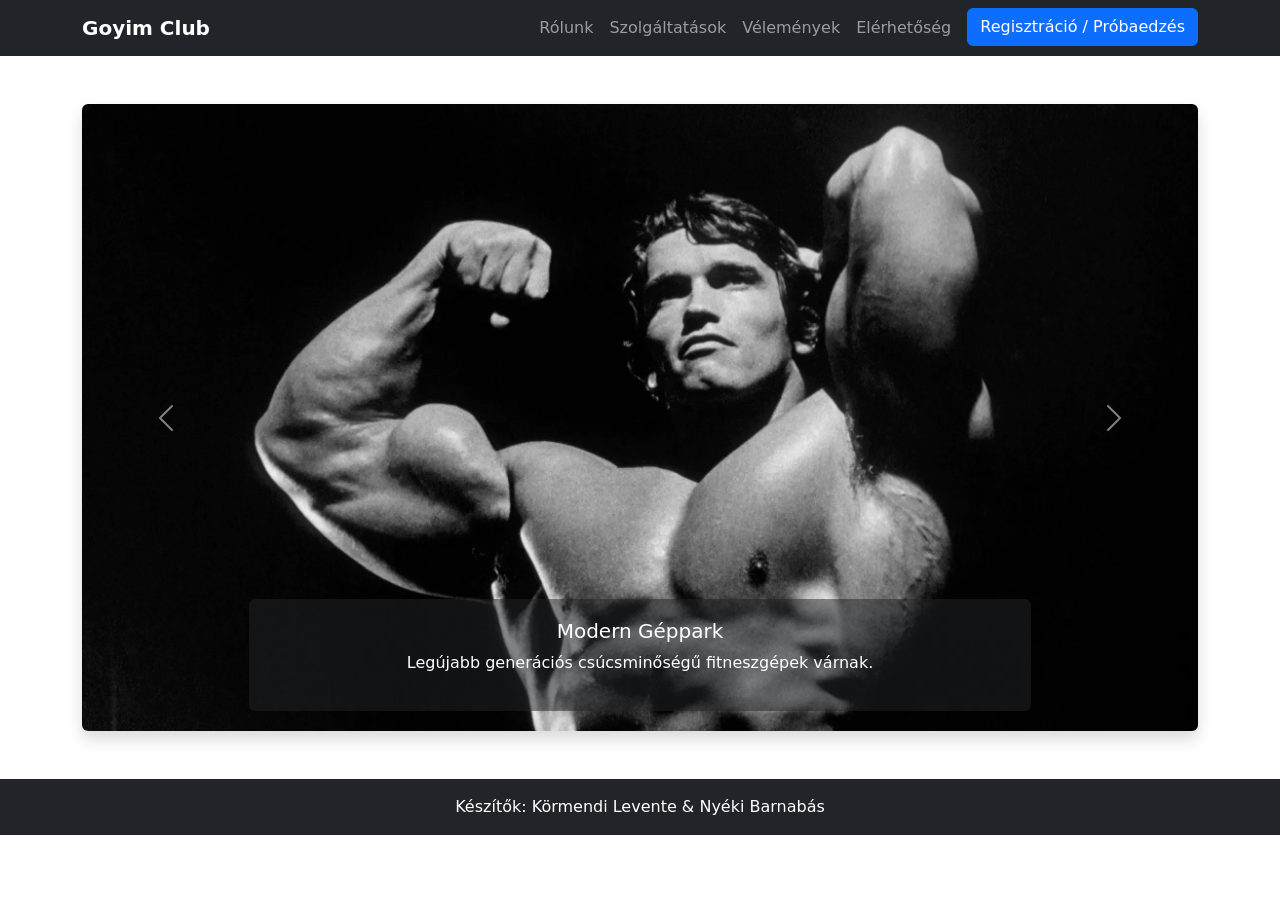
==== index.html @ e9dc2388 "képek" ====
<!-- 1. LÉPÉS (45 perc): index.html - Alapszerkezet, Navigáció és Lábléc -->
<!DOCTYPE html>
<html lang="hu">
<head>
  <meta charset="UTF-8">
  <meta name="viewport" content="width=device-width, initial-scale=1.0">
  <title>Goyim Club</title>
  <link rel="icon" type="image/x-icon" href="./képek/images.ico">
  <link href="https://cdn.jsdelivr.net/npm/bootstrap@5.3.0/dist/css/bootstrap.min.css" rel="stylesheet">
  <link rel="stylesheet" href="style.css">
</head>
<body>

  <!-- Navigáció -->
  <nav class="navbar navbar-expand-lg navbar-dark bg-dark sticky-top">
    <div class="container">
      <a class="navbar-brand fw-bold" href="#">Goyim Club</a>
      <button class="navbar-toggler" type="button" data-bs-toggle="collapse" data-bs-target="#navbarNav">
        <span class="navbar-toggler-icon"></span>
      </button>
      <div class="collapse navbar-collapse" id="navbarNav">
        <ul class="navbar-nav ms-auto">
          <li class="nav-item"><a class="nav-link" href="#rolunk">Rólunk</a></li>
          <li class="nav-item"><a class="nav-link" href="#szolgaltatasok">Szolgáltatások</a></li>
          <li class="nav-item"><a class="nav-link" href="#velemenyek">Vélemények</a></li>
          <li class="nav-item"><a class="nav-link" href="#kapcsolat">Elérhetőség</a></li>
          <li class="nav-item"><a class="btn btn-primary ms-lg-2" href="form.html">Regisztráció / Próbaedzés</a></li>
        </ul>
      </div>
    </div>
  </nav>

  <!-- Helyőrzők a későbbi szekcióknak -->
  <main class="container my-5">
    <div id="rolunk">
      <section id="rolunk" class="my-5">
        <div id="gymCarousel" class="carousel slide shadow rounded overflow-hidden" data-bs-ride="carousel">
          <div class="carousel-inner">
            <div class="carousel-item active">
              <img src="./képek/slide1.jpg" class="d-block w-100" alt="Géppark">
              <div class="carousel-caption d-none d-md-block bg-dark bg-opacity-50 rounded">
                <h5>Modern Géppark</h5>
                <p>Legújabb generációs csúcsminőségű fitneszgépek várnak.</p>
              </div>
            </div>
            <div class="carousel-item">
              <img src="./képek/slide2.jpg" class="d-block w-100" alt="Csoportos edzés">
              <div class="carousel-caption d-none d-md-block bg-dark bg-opacity-50 rounded">
                <h5>Csoportos Órák</h5>
                <p>Jóga, CrossFit és SpinRacing szakképzett edzőkkel.</p>
              </div>
            </div>
            <div class="carousel-item">
              <img src="./képek/slide3.jpg" class="d-block w-100" alt="Személyi edzés">
              <div class="carousel-caption d-none d-md-block bg-dark bg-opacity-50 rounded">
                <h5>Személyre Szabott Edzéstervek</h5>
                <p>Személyi edzőink segítenek eléri a céljaidat.</p>
              </div>
            </div>
          </div>
          <button class="carousel-control-prev" type="button" data-bs-target="#gymCarousel" data-bs-slide="prev">
            <span class="carousel-control-prev-icon"></span>
          </button>
          <button class="carousel-control-next" type="button" data-bs-target="#gymCarousel" data-bs-slide="next">
            <span class="carousel-control-next-icon"></span>
          </button>
        </div>
      </section>
    </div>
    <div id="szolgaltatasok"></div>
    <div id="velemenyek"></div>
    <div id="kapcsolat"></div>
  </main>

  <!-- Lábléc -->
  <footer class="bg-dark text-white text-center py-3 mt-auto">
    <p class="m-0">Készítők: Körmendi Levente & Nyéki Barnabás</p>
  </footer>

  <script src="https://cdn.jsdelivr.net/npm/bootstrap@5.3.0/dist/js/bootstrap.bundle.min.js"></script>
</body>
</html>
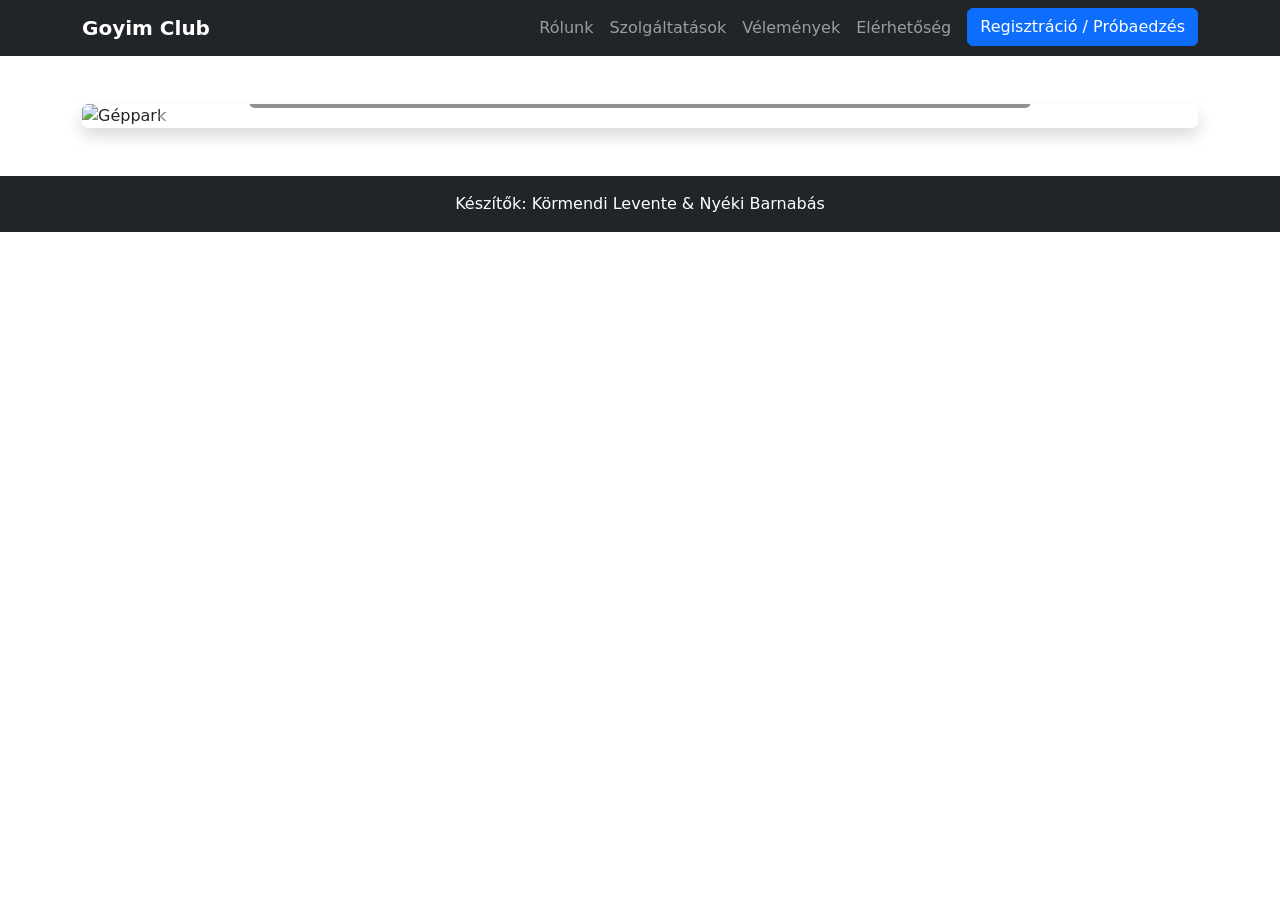
==== commit 934b67db: "asd" ====
--- a/index.html
+++ b/index.html
@@ -37,21 +37,21 @@
         <div id="gymCarousel" class="carousel slide shadow rounded overflow-hidden" data-bs-ride="carousel">
           <div class="carousel-inner">
             <div class="carousel-item active">
-              <img src="./képek/slide1.jpg" class="d-block w-100" alt="Géppark">
+              <img src="./képek/slide2.jpg" class="d-block w-100" alt="Géppark">
               <div class="carousel-caption d-none d-md-block bg-dark bg-opacity-50 rounded">
                 <h5>Modern Géppark</h5>
                 <p>Legújabb generációs csúcsminőségű fitneszgépek várnak.</p>
               </div>
             </div>
             <div class="carousel-item">
-              <img src="./képek/slide2.jpg" class="d-block w-100" alt="Csoportos edzés">
+              <img src="./képek/slide3.jpg" class="d-block w-100" alt="Csoportos edzés">
               <div class="carousel-caption d-none d-md-block bg-dark bg-opacity-50 rounded">
                 <h5>Csoportos Órák</h5>
                 <p>Jóga, CrossFit és SpinRacing szakképzett edzőkkel.</p>
               </div>
             </div>
             <div class="carousel-item">
-              <img src="./képek/slide3.jpg" class="d-block w-100" alt="Személyi edzés">
+              <img src="./képek/slide1.jpg" class="d-block w-100" alt="Személyi edzés">
               <div class="carousel-caption d-none d-md-block bg-dark bg-opacity-50 rounded">
                 <h5>Személyre Szabott Edzéstervek</h5>
                 <p>Személyi edzőink segítenek eléri a céljaidat.</p>
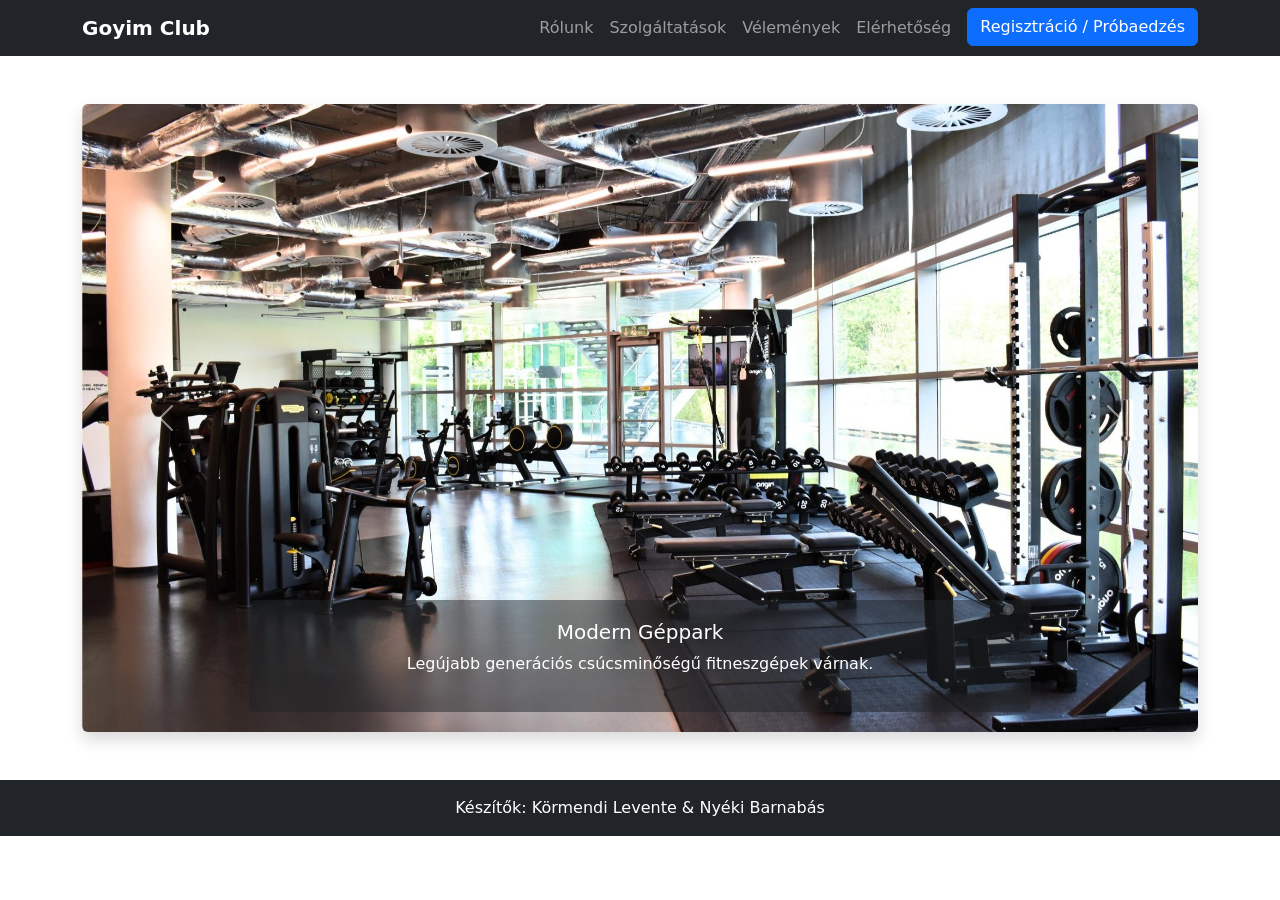
==== commit 933d62e2: "css" ====
--- a/index.html
+++ b/index.html
@@ -7,7 +7,7 @@
   <title>Goyim Club</title>
   <link rel="icon" type="image/x-icon" href="./képek/images.ico">
   <link href="https://cdn.jsdelivr.net/npm/bootstrap@5.3.0/dist/css/bootstrap.min.css" rel="stylesheet">
-  <link rel="stylesheet" href="style.css">
+  <link rel="stylesheet" href="./style.css">
 </head>
 <body>
 
--- a/style.css
+++ b/style.css
@@ -0,0 +1,26 @@
+.btn-primary {
+  transition: transform 0.2s ease, background-color 0.2s ease;
+}
+
+.btn-primary:hover {
+  transform: translateY(-2px);
+  filter: brightness(1.1);
+}
+
+.service-card {
+  transition: transform 0.3s ease, box-shadow 0.3s ease;
+}
+
+.service-card:hover {
+  transform: scale(1.03);
+  box-shadow: 0 8px 20px rgba(0, 0, 0, 0.15);
+}
+
+.carousel-item img {
+  animation: fadeIn 0.8s ease-in-out;
+}
+
+@keyframes fadeIn {
+  from { opacity: 0.7; }
+  to { opacity: 1; }
+}
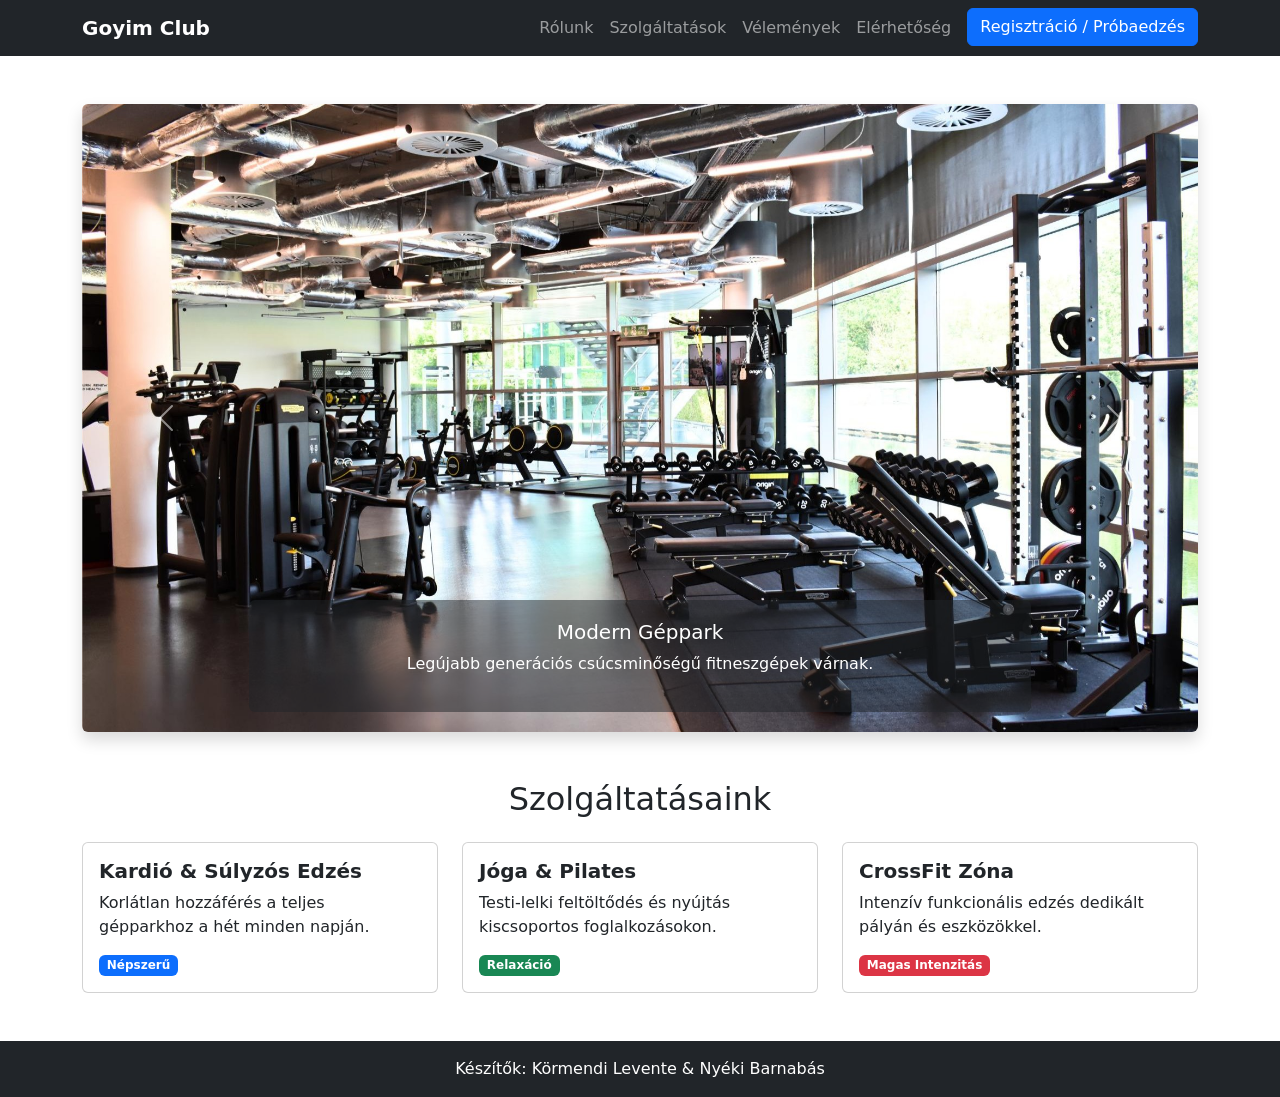
==== commit 481e3367: "3" ====
--- a/index.html
+++ b/index.html
@@ -1,14 +1,16 @@
 <!-- 1. LÉPÉS (45 perc): index.html - Alapszerkezet, Navigáció és Lábléc -->
 <!DOCTYPE html>
 <html lang="hu">
+
 <head>
   <meta charset="UTF-8">
   <meta name="viewport" content="width=device-width, initial-scale=1.0">
   <title>Goyim Club</title>
   <link rel="icon" type="image/x-icon" href="./képek/images.ico">
   <link href="https://cdn.jsdelivr.net/npm/bootstrap@5.3.0/dist/css/bootstrap.min.css" rel="stylesheet">
-  <link rel="stylesheet" href="./style.css">
+  <link rel="stylesheet" href="style.css">
 </head>
+
 <body>
 
   <!-- Navigáció -->
@@ -67,7 +69,34 @@
         </div>
       </section>
     </div>
-    <div id="szolgaltatasok"></div>
+    <div id="szolgaltatasok">
+      <section id="szolgaltatasok" class="my-5">
+        <h2 class="text-center mb-4">Szolgáltatásaink</h2>
+        <div class="d-flex flex-wrap justify-content-center gap-4">
+          <div class="card service-card flex-grow-1" style="width: 18rem;">
+            <div class="card-body d-flex flex-column">
+              <h5 class="card-title fw-bold">Kardió & Súlyzós Edzés</h5>
+              <p class="card-text flex-grow-1">Korlátlan hozzáférés a teljes gépparkhoz a hét minden napján.</p>
+              <span class="badge bg-primary align-self-start">Népszerű</span>
+            </div>
+          </div>
+          <div class="card service-card flex-grow-1" style="width: 18rem;">
+            <div class="card-body d-flex flex-column">
+              <h5 class="card-title fw-bold">Jóga & Pilates</h5>
+              <p class="card-text flex-grow-1">Testi-lelki feltöltődés és nyújtás kiscsoportos foglalkozásokon.</p>
+              <span class="badge bg-success align-self-start">Relaxáció</span>
+            </div>
+          </div>
+          <div class="card service-card flex-grow-1" style="width: 18rem;">
+            <div class="card-body d-flex flex-column">
+              <h5 class="card-title fw-bold">CrossFit Zóna</h5>
+              <p class="card-text flex-grow-1">Intenzív funkcionális edzés dedikált pályán és eszközökkel.</p>
+              <span class="badge bg-danger align-self-start">Magas Intenzitás</span>
+            </div>
+          </div>
+        </div>
+      </section>
+    </div>
     <div id="velemenyek"></div>
     <div id="kapcsolat"></div>
   </main>
@@ -79,4 +108,5 @@
 
   <script src="https://cdn.jsdelivr.net/npm/bootstrap@5.3.0/dist/js/bootstrap.bundle.min.js"></script>
 </body>
+
 </html>
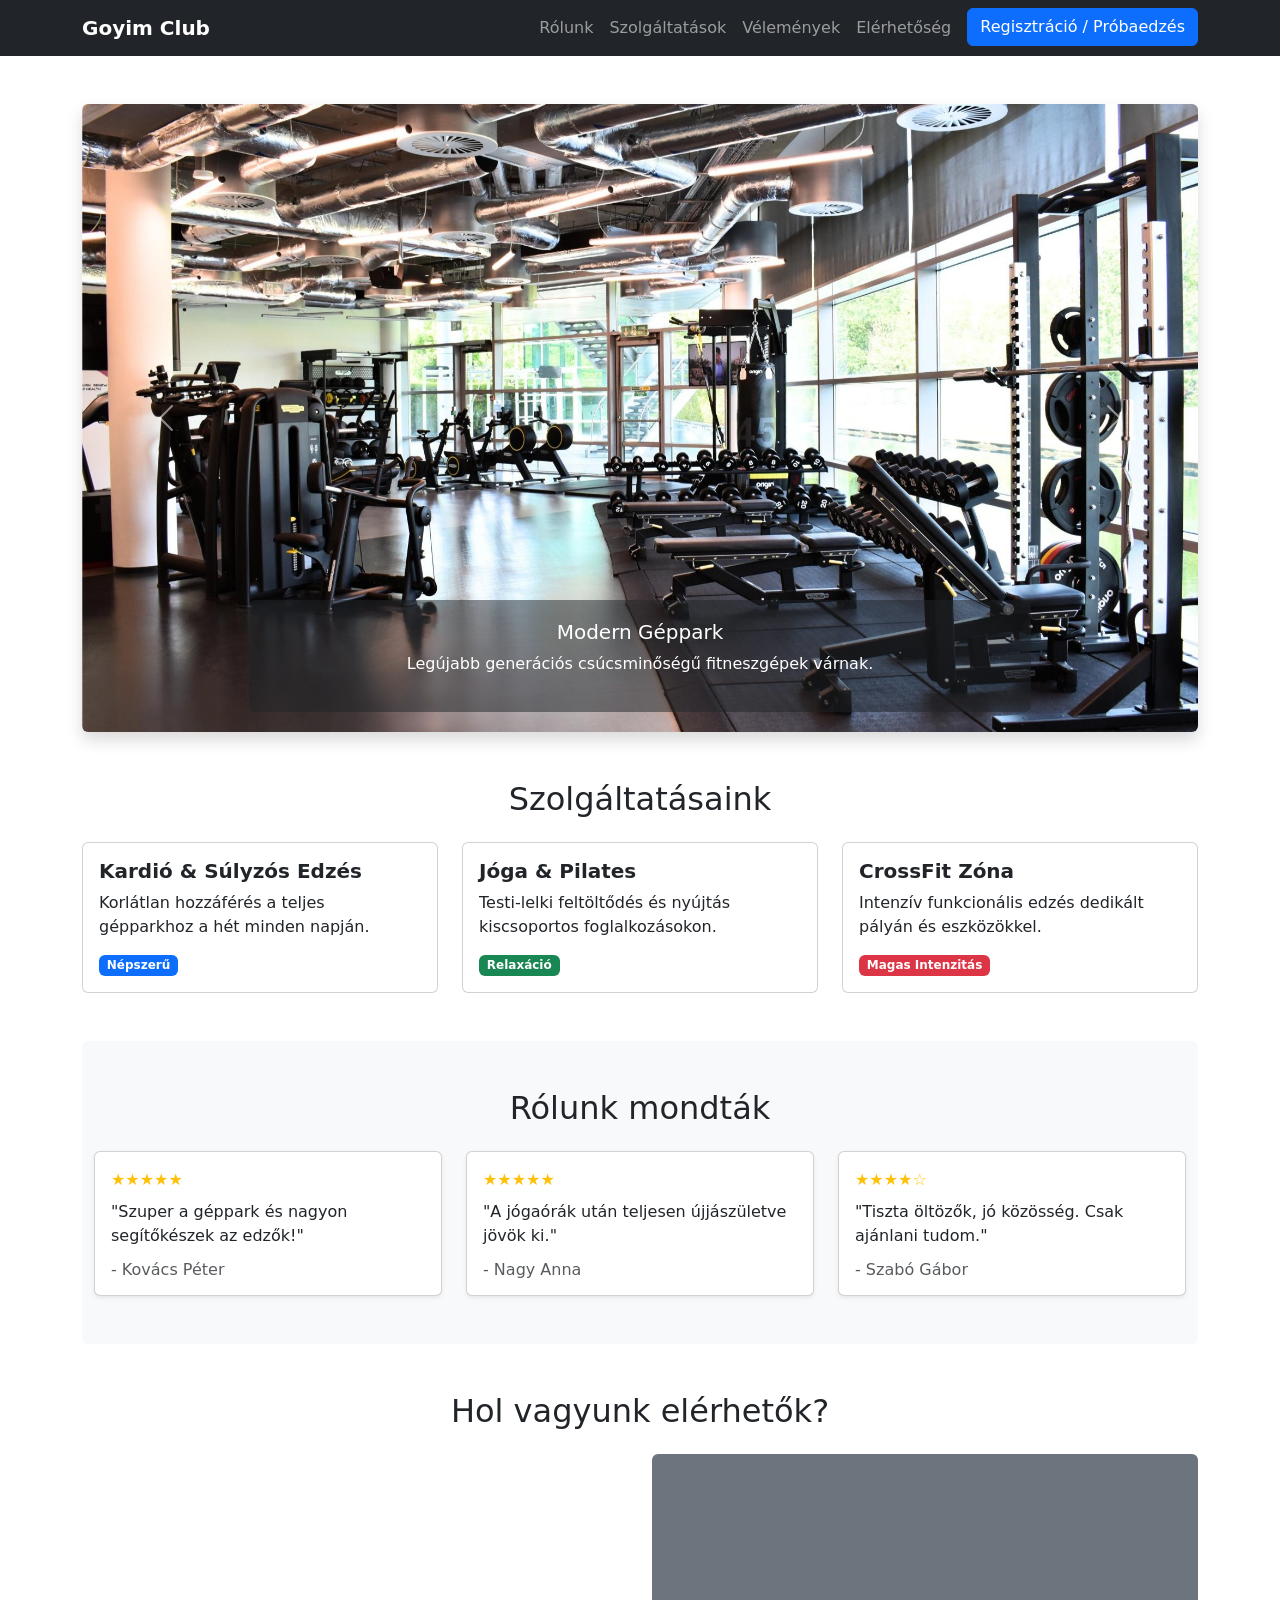
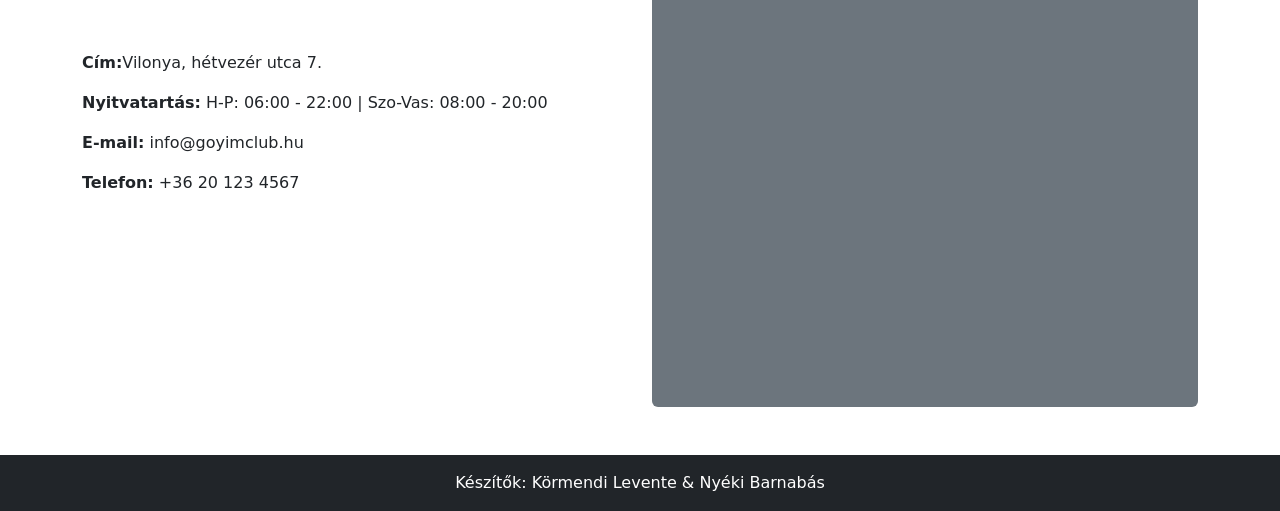
==== commit a4f18f09: "vegleges" ====
--- a/index.html
+++ b/index.html
@@ -1,4 +1,3 @@
-<!-- 1. LÉPÉS (45 perc): index.html - Alapszerkezet, Navigáció és Lábléc -->
 <!DOCTYPE html>
 <html lang="hu">
 
@@ -8,12 +7,11 @@
   <title>Goyim Club</title>
   <link rel="icon" type="image/x-icon" href="./képek/images.ico">
   <link href="https://cdn.jsdelivr.net/npm/bootstrap@5.3.0/dist/css/bootstrap.min.css" rel="stylesheet">
-  <link rel="stylesheet" href="style.css">
+  <link rel="stylesheet" href="./style.css">
 </head>
 
 <body>
 
-  <!-- Navigáció -->
   <nav class="navbar navbar-expand-lg navbar-dark bg-dark sticky-top">
     <div class="container">
       <a class="navbar-brand fw-bold" href="#">Goyim Club</a>
@@ -31,77 +29,123 @@
       </div>
     </div>
   </nav>
+  <main class="container my-5">
 
-  <!-- Helyőrzők a későbbi szekcióknak -->
-  <main class="container my-5">
-    <div id="rolunk">
-      <section id="rolunk" class="my-5">
-        <div id="gymCarousel" class="carousel slide shadow rounded overflow-hidden" data-bs-ride="carousel">
-          <div class="carousel-inner">
-            <div class="carousel-item active">
-              <img src="./képek/slide2.jpg" class="d-block w-100" alt="Géppark">
-              <div class="carousel-caption d-none d-md-block bg-dark bg-opacity-50 rounded">
-                <h5>Modern Géppark</h5>
-                <p>Legújabb generációs csúcsminőségű fitneszgépek várnak.</p>
-              </div>
-            </div>
-            <div class="carousel-item">
-              <img src="./képek/slide3.jpg" class="d-block w-100" alt="Csoportos edzés">
-              <div class="carousel-caption d-none d-md-block bg-dark bg-opacity-50 rounded">
-                <h5>Csoportos Órák</h5>
-                <p>Jóga, CrossFit és SpinRacing szakképzett edzőkkel.</p>
-              </div>
-            </div>
-            <div class="carousel-item">
-              <img src="./képek/slide1.jpg" class="d-block w-100" alt="Személyi edzés">
-              <div class="carousel-caption d-none d-md-block bg-dark bg-opacity-50 rounded">
-                <h5>Személyre Szabott Edzéstervek</h5>
-                <p>Személyi edzőink segítenek eléri a céljaidat.</p>
-              </div>
-            </div>
+  <section id="rolunk" class="my-5">
+    <div id="gymCarousel" class="carousel slide shadow rounded overflow-hidden" data-bs-ride="carousel">
+      <div class="carousel-inner">
+        <div class="carousel-item active">
+          <img src="./képek/slide2.jpg" class="d-block w-100" alt="Géppark">
+          <div class="carousel-caption d-none d-md-block bg-dark bg-opacity-50 rounded">
+            <h5>Modern Géppark</h5>
+            <p>Legújabb generációs csúcsminőségű fitneszgépek várnak.</p>
           </div>
-          <button class="carousel-control-prev" type="button" data-bs-target="#gymCarousel" data-bs-slide="prev">
-            <span class="carousel-control-prev-icon"></span>
-          </button>
-          <button class="carousel-control-next" type="button" data-bs-target="#gymCarousel" data-bs-slide="next">
-            <span class="carousel-control-next-icon"></span>
-          </button>
         </div>
-      </section>
+        <div class="carousel-item">
+          <img src="./képek/slide3.jpg" class="d-block w-100" alt="Csoportos edzés">
+          <div class="carousel-caption d-none d-md-block bg-dark bg-opacity-50 rounded">
+            <h5>Csoportos Órák</h5>
+            <p>Jóga, CrossFit és SpinRacing szakképzett edzőkkel.</p>
+          </div>
+        </div>
+        <div class="carousel-item">
+          <img src="./képek/slide1.jpg" class="d-block w-100" alt="Személyi edzés">
+          <div class="carousel-caption d-none d-md-block bg-dark bg-opacity-50 rounded">
+            <h5>Személyre Szabott Edzéstervek</h5>
+            <p>Személyi edzőink segítenek eléri a céljaidat.</p>
+          </div>
+        </div>
+      </div>
+      <button class="carousel-control-prev" type="button" data-bs-target="#gymCarousel" data-bs-slide="prev">
+        <span class="carousel-control-prev-icon"></span>
+      </button>
+      <button class="carousel-control-next" type="button" data-bs-target="#gymCarousel" data-bs-slide="next">
+        <span class="carousel-control-next-icon"></span>
+      </button>
     </div>
-    <div id="szolgaltatasok">
-      <section id="szolgaltatasok" class="my-5">
-        <h2 class="text-center mb-4">Szolgáltatásaink</h2>
-        <div class="d-flex flex-wrap justify-content-center gap-4">
-          <div class="card service-card flex-grow-1" style="width: 18rem;">
-            <div class="card-body d-flex flex-column">
-              <h5 class="card-title fw-bold">Kardió & Súlyzós Edzés</h5>
-              <p class="card-text flex-grow-1">Korlátlan hozzáférés a teljes gépparkhoz a hét minden napján.</p>
-              <span class="badge bg-primary align-self-start">Népszerű</span>
-            </div>
-          </div>
-          <div class="card service-card flex-grow-1" style="width: 18rem;">
-            <div class="card-body d-flex flex-column">
-              <h5 class="card-title fw-bold">Jóga & Pilates</h5>
-              <p class="card-text flex-grow-1">Testi-lelki feltöltődés és nyújtás kiscsoportos foglalkozásokon.</p>
-              <span class="badge bg-success align-self-start">Relaxáció</span>
-            </div>
-          </div>
-          <div class="card service-card flex-grow-1" style="width: 18rem;">
-            <div class="card-body d-flex flex-column">
-              <h5 class="card-title fw-bold">CrossFit Zóna</h5>
-              <p class="card-text flex-grow-1">Intenzív funkcionális edzés dedikált pályán és eszközökkel.</p>
-              <span class="badge bg-danger align-self-start">Magas Intenzitás</span>
+  </section>
+
+  <section id="szolgaltatasok" class="my-5">
+    <h2 class="text-center mb-4">Szolgáltatásaink</h2>
+    <div class="d-flex flex-wrap justify-content-center gap-4">
+      <div class="card service-card flex-grow-1" style="width: 18rem;">
+        <div class="card-body d-flex flex-column">
+          <h5 class="card-title fw-bold">Kardió & Súlyzós Edzés</h5>
+          <p class="card-text flex-grow-1">Korlátlan hozzáférés a teljes gépparkhoz a hét minden napján.</p>
+          <span class="badge bg-primary align-self-start">Népszerű</span>
+        </div>
+      </div>
+      <div class="card service-card flex-grow-1" style="width: 18rem;">
+        <div class="card-body d-flex flex-column">
+          <h5 class="card-title fw-bold">Jóga & Pilates</h5>
+          <p class="card-text flex-grow-1">Testi-lelki feltöltődés és nyújtás kiscsoportos foglalkozásokon.</p>
+          <span class="badge bg-success align-self-start">Relaxáció</span>
+        </div>
+      </div>
+      <div class="card service-card flex-grow-1" style="width: 18rem;">
+        <div class="card-body d-flex flex-column">
+          <h5 class="card-title fw-bold">CrossFit Zóna</h5>
+          <p class="card-text flex-grow-1">Intenzív funkcionális edzés dedikált pályán és eszközökkel.</p>
+          <span class="badge bg-danger align-self-start">Magas Intenzitás</span>
+        </div>
+      </div>
+    </div>
+  </section>
+
+  <section id="velemenyek" class="bg-light py-5 rounded my-5">
+    <div class="container">
+      <h2 class="text-center mb-4">Rólunk mondták</h2>
+      <div class="row g-4">
+        <div class="col-md-4">
+          <div class="card h-100 shadow-sm">
+            <div class="card-body">
+              <div class="text-warning mb-2">★★★★★</div>
+              <p class="card-text">"Szuper a géppark és nagyon segítőkészek az edzők!"</p>
+              <h6 class="card-subtitle text-muted">- Kovács Péter</h6>
             </div>
           </div>
         </div>
-      </section>
+        <div class="col-md-4">
+          <div class="card h-100 shadow-sm">
+            <div class="card-body">
+              <div class="text-warning mb-2">★★★★★</div>
+              <p class="card-text">"A jógaórák után teljesen újjászületve jövök ki."</p>
+              <h6 class="card-subtitle text-muted">- Nagy Anna</h6>
+            </div>
+          </div>
+        </div>
+        <div class="col-md-4">
+          <div class="card h-100 shadow-sm">
+            <div class="card-body">
+              <div class="text-warning mb-2">★★★★☆</div>
+              <p class="card-text">"Tiszta öltözők, jó közösség. Csak ajánlani tudom."</p>
+              <h6 class="card-subtitle text-muted">- Szabó Gábor</h6>
+            </div>
+          </div>
+        </div>
+      </div>
     </div>
-    <div id="velemenyek"></div>
-    <div id="kapcsolat"></div>
-  </main>
+  </section>
 
-  <!-- Lábléc -->
+  <section id="kapcsolat" class="my-5">
+    <h2 class="text-center mb-4">Hol vagyunk elérhetők?</h2>
+    <div class="row align-items-center">
+      <div class="col-md-6">
+        <p><strong>Cím:</strong>Vilonya, hétvezér utca 7.</p>
+        <p><strong>Nyitvatartás:</strong> H-P: 06:00 - 22:00 | Szo-Vas: 08:00 - 20:00</p>
+        <p><strong>E-mail:</strong> info@goyimclub.hu</p>
+        <p><strong>Telefon:</strong> +36 20 123 4567</p>
+      </div>
+      <div class="col-md-6">
+        <div class="p-5 bg-secondary text-white rounded text-center">
+          <p class="m-0"><iframe src="https://www.google.com/maps/embed?pb=!1m18!1m12!1m3!1d2715.3967486971123!2d18.0601781767715!3d47.11089562207629!2m3!1f0!2f0!3f0!3m2!1i1024!2i768!4f13.1!3m3!1m2!1s0x476992025479e9b7%3A0x45b38310423e8f9d!2zVmlsb255YSwgSMOpdHZlesOpciB1LiA3LCA4MTk0!5e0!3m2!1shu!2shu!4v1790682910299!5m2!1shu!2shu" width="600" height="450" style="border:0;" allowfullscreen="" loading="lazy" referrerpolicy="strict-origin-when-cross-origin"></iframe></p>
+        </div>
+      </div>
+    </div>
+  </section>
+
+</main>
+
   <footer class="bg-dark text-white text-center py-3 mt-auto">
     <p class="m-0">Készítők: Körmendi Levente & Nyéki Barnabás</p>
   </footer>
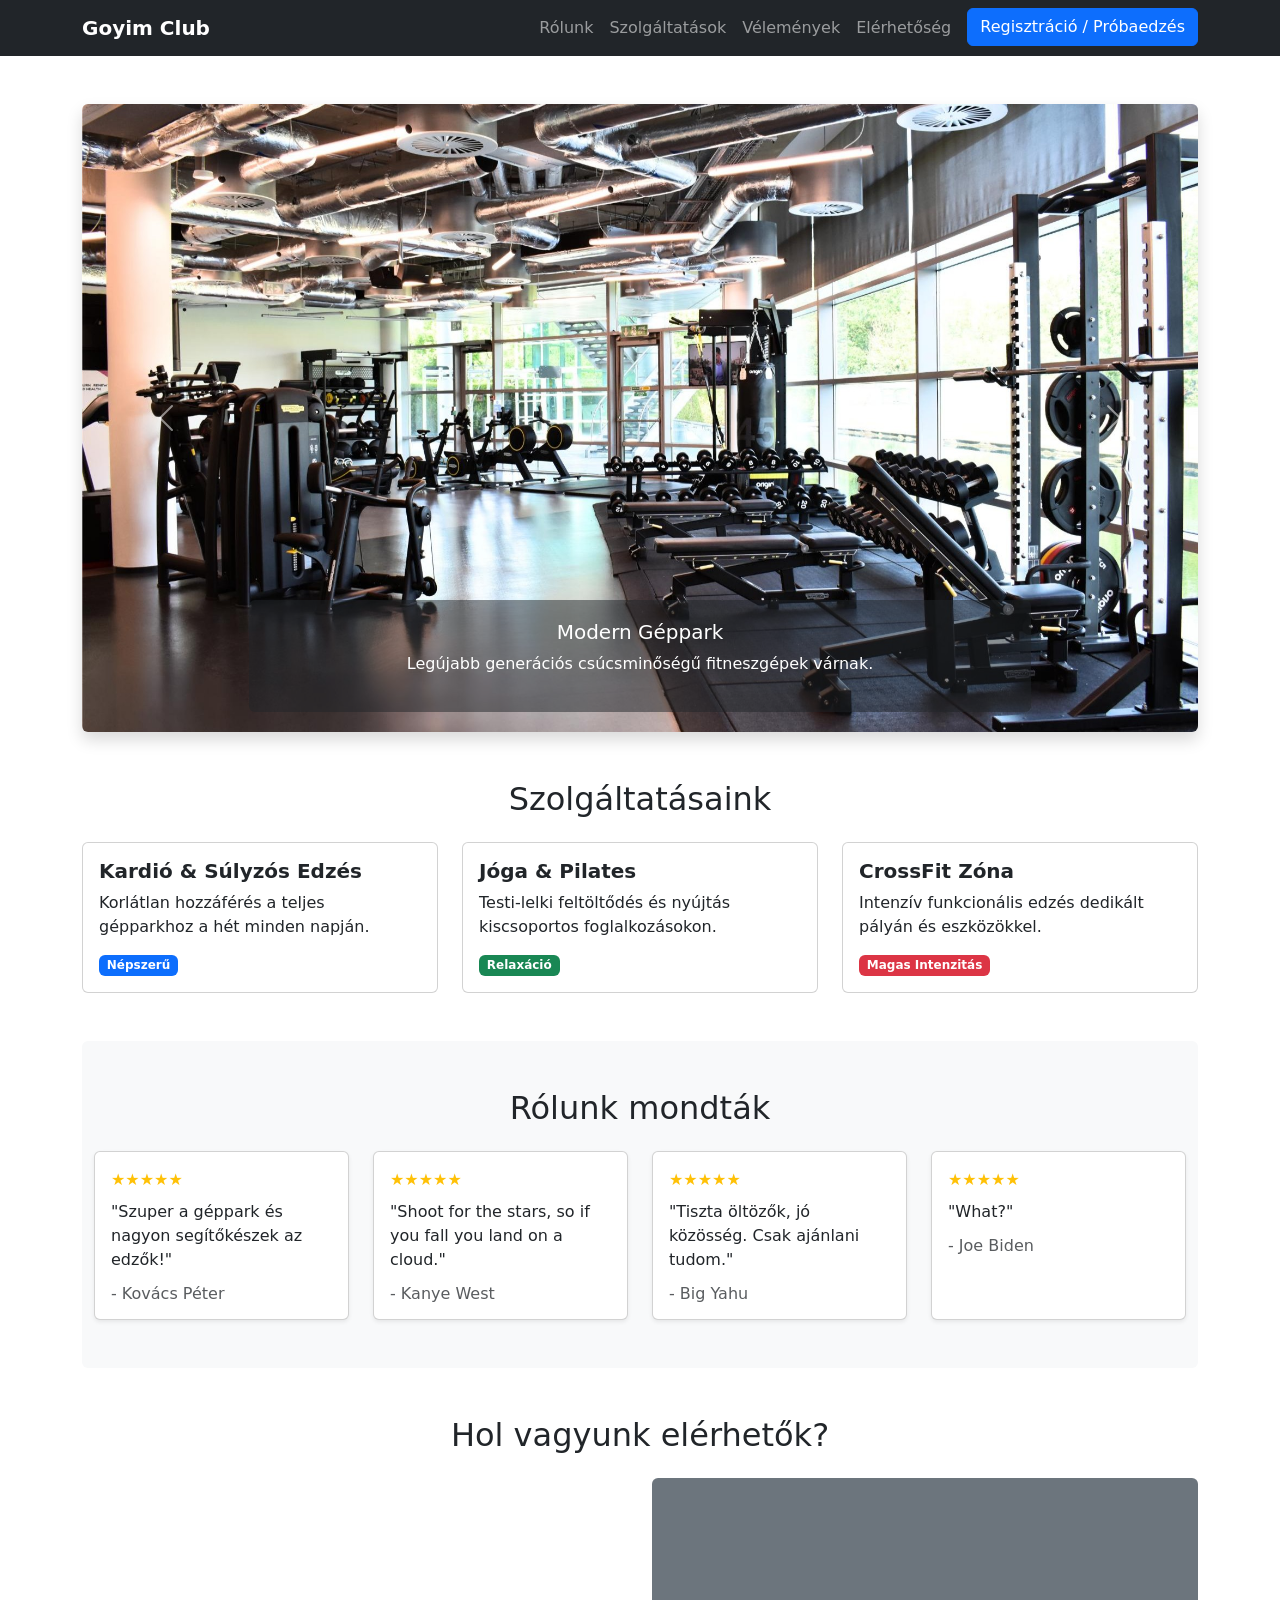
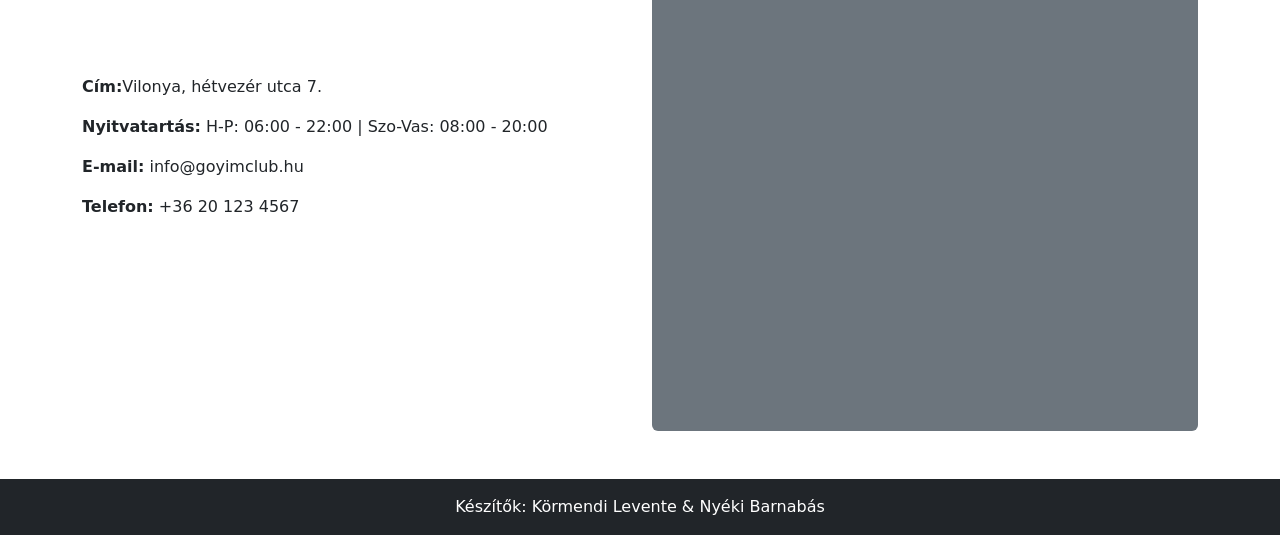
==== commit 2b03ff92: "asd" ====
--- a/index.html
+++ b/index.html
@@ -96,7 +96,7 @@
     <div class="container">
       <h2 class="text-center mb-4">Rólunk mondták</h2>
       <div class="row g-4">
-        <div class="col-md-4">
+        <div class="col-md-3">
           <div class="card h-100 shadow-sm">
             <div class="card-body">
               <div class="text-warning mb-2">★★★★★</div>
@@ -105,21 +105,30 @@
             </div>
           </div>
         </div>
-        <div class="col-md-4">
+        <div class="col-md-3">
           <div class="card h-100 shadow-sm">
             <div class="card-body">
               <div class="text-warning mb-2">★★★★★</div>
-              <p class="card-text">"A jógaórák után teljesen újjászületve jövök ki."</p>
-              <h6 class="card-subtitle text-muted">- Nagy Anna</h6>
+              <p class="card-text">"Shoot for the stars, so if you fall you land on a cloud."</p>
+              <h6 class="card-subtitle text-muted">- Kanye West</h6>
             </div>
           </div>
         </div>
-        <div class="col-md-4">
+        <div class="col-md-3">
           <div class="card h-100 shadow-sm">
             <div class="card-body">
-              <div class="text-warning mb-2">★★★★☆</div>
+              <div class="text-warning mb-2">★★★★★</div>
               <p class="card-text">"Tiszta öltözők, jó közösség. Csak ajánlani tudom."</p>
-              <h6 class="card-subtitle text-muted">- Szabó Gábor</h6>
+              <h6 class="card-subtitle text-muted">- Big Yahu</h6>
+            </div>
+          </div>
+        </div>
+        <div class="col-md-3">
+          <div class="card h-100 shadow-sm">
+            <div class="card-body">
+              <div class="text-warning mb-2">★★★★★</div>
+              <p class="card-text">"What?"</p>
+              <h6 class="card-subtitle text-muted">- Joe Biden</h6>
             </div>
           </div>
         </div>
